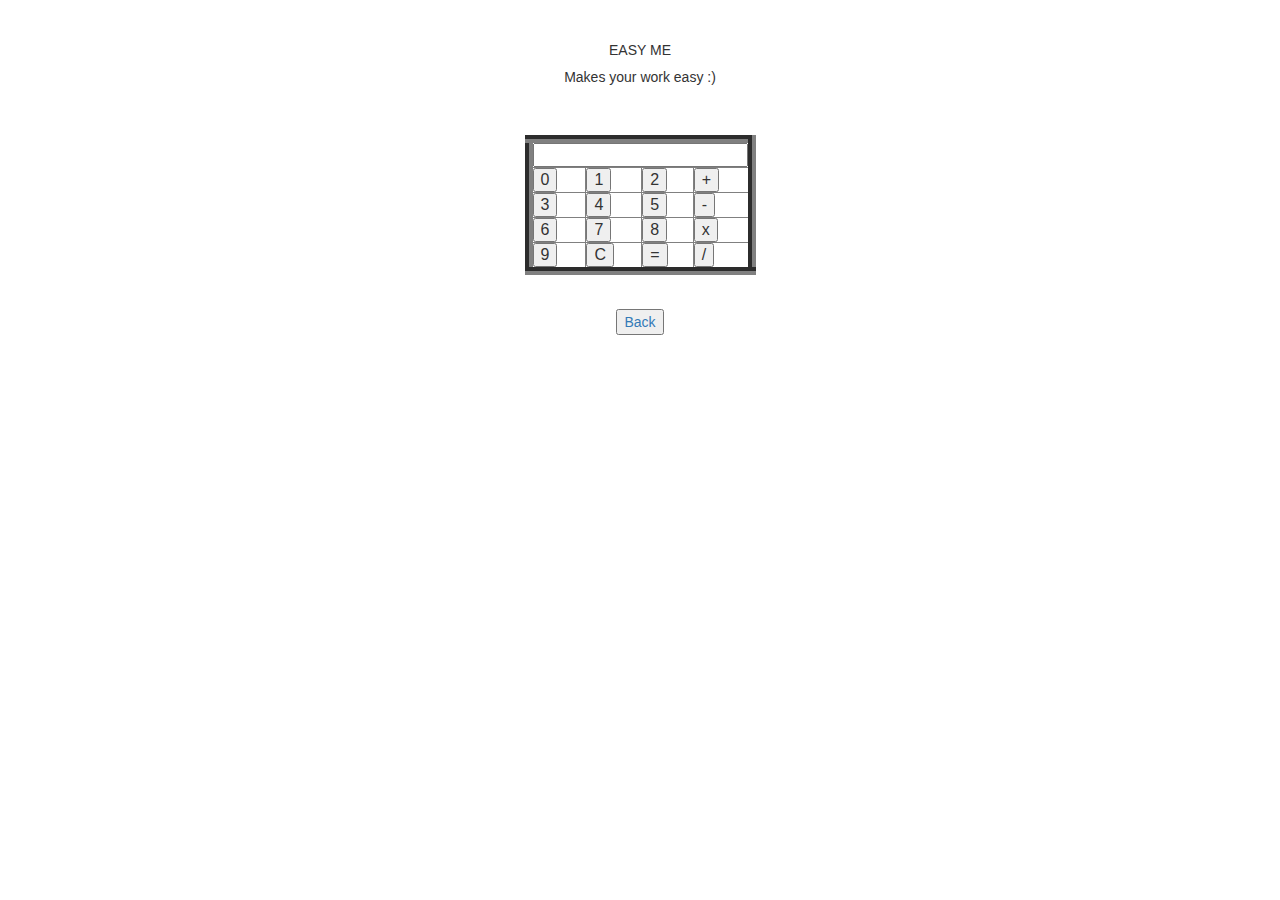
==== calci.html @ 1161d10e "adding .html files" ====
<html>
<head>
<title>EasyMe</title>
<!-- Material Design Lite -->
    <script src="https://code.getmdl.io/1.1.1/material.min.js"></script>
    <!-- Material Design icon font -->
    <link rel="stylesheet" href="https://fonts.googleapis.com/icon?family=Material+Icons">
 <link rel="stylesheet" href="http://cdnjs.cloudflare.com/ajax/libs/font-awesome/4.4.0/css/font-awesome.min.css">
 <link rel="stylesheet" href="https://code.getmdl.io/1.1.3/material.indigo-pink.min.css" /> 
<!--Bootstrap--->
 <meta charset="utf-8">
  <meta name="viewport" content="width=device-width, initial-scale=1">
  <link rel="stylesheet" href="http://maxcdn.bootstrapcdn.com/bootstrap/3.3.6/css/bootstrap.min.css">
  <script src="https://ajax.googleapis.com/ajax/libs/jquery/1.12.0/jquery.min.js"></script>
  <script src="http://maxcdn.bootstrapcdn.com/bootstrap/3.3.6/js/bootstrap.min.js"></script>

<!-- custom JS, if any, goes below this line -->
<script src="mongo.js"></script>
<script src="main.js"></script>
<!-- custom CSS, if any, goes below this line -->
<link rel="stylesheet" href="static/all.css">
<link rel="stylesheet" href="static/calculator.css">
</head>
<body>

<!-- body starts here -->

 <br><br>
<center>
<span class="mdl-layout-title"><span class="mdl-layout-title"><p1>EASY ME</p1><br> <h5>Makes your work easy :) </h5> 
</span></span>

<br><br>
<div class="container">

<form Name="calc">
<div class= "box">
<table border=8>
<tr>
<td colspan=4><input type=text Name="display"></td>
</tr>


<tr>
<td><input type=button class="button gray" value="0" OnClick="calc.display.value+='0'"></td>
<td><input type=button class="button gray" value="1" OnClick="calc.display.value+='1'"></td>
<td><input type=button class="button gray" value="2" OnClick="calc.display.value+='2'"></td>
<td><input type=button class="button orange" value="+" OnClick="calc.display.value+='+'"></td>
</tr>
<tr>
<td><input type=button class="button gray" value="3" OnClick="calc.display.value+='3'"></td>
<td><input type=button class="button gray" value="4" OnClick="calc.display.value+='4'"></td>
<td><input type=button class="button gray" value="5" OnClick="calc.display.value+='5'"></td>
<td><input type=button class="button orange" value="-" OnClick="calc.display.value+='-'"></td>
</tr>
<tr>
<td><input type=button class="button gray" value="6" OnClick="calc.display.value+='6'"></td>
<td><input type=button class="button gray" value="7" OnClick="calc.display.value+='7'"></td>
<td><input type=button class="button gray" value="8" OnClick="calc.display.value+='8'"></td>
<td><input type=button class="button orange" value="x" OnClick="calc.display.value+='*'"></td>
</tr>
<tr>
<td><input type=button class="button gray" value="9" OnClick="calc.display.value+='9'"></td>
<td><input type=button class="button yellow" value="C" OnClick="calc.display.value=''"></td>
<td><input type=button class="button magenta" value="=" OnClick="calc.display.value=eval(calc.display.value)"></td>
<td><input type=button class="button orange" value="/" OnClick="calc.display.value+='/'"></td>
</tr>

</table>
</div>
</div>
</form>

<br>
<a href="index1.html" >
<button class="mdl-button mdl-js-button mdl-button--raised mdl-js-ripple-effect mdl-button--accent" >
  Back
</button>
</a>
</body>
</html>
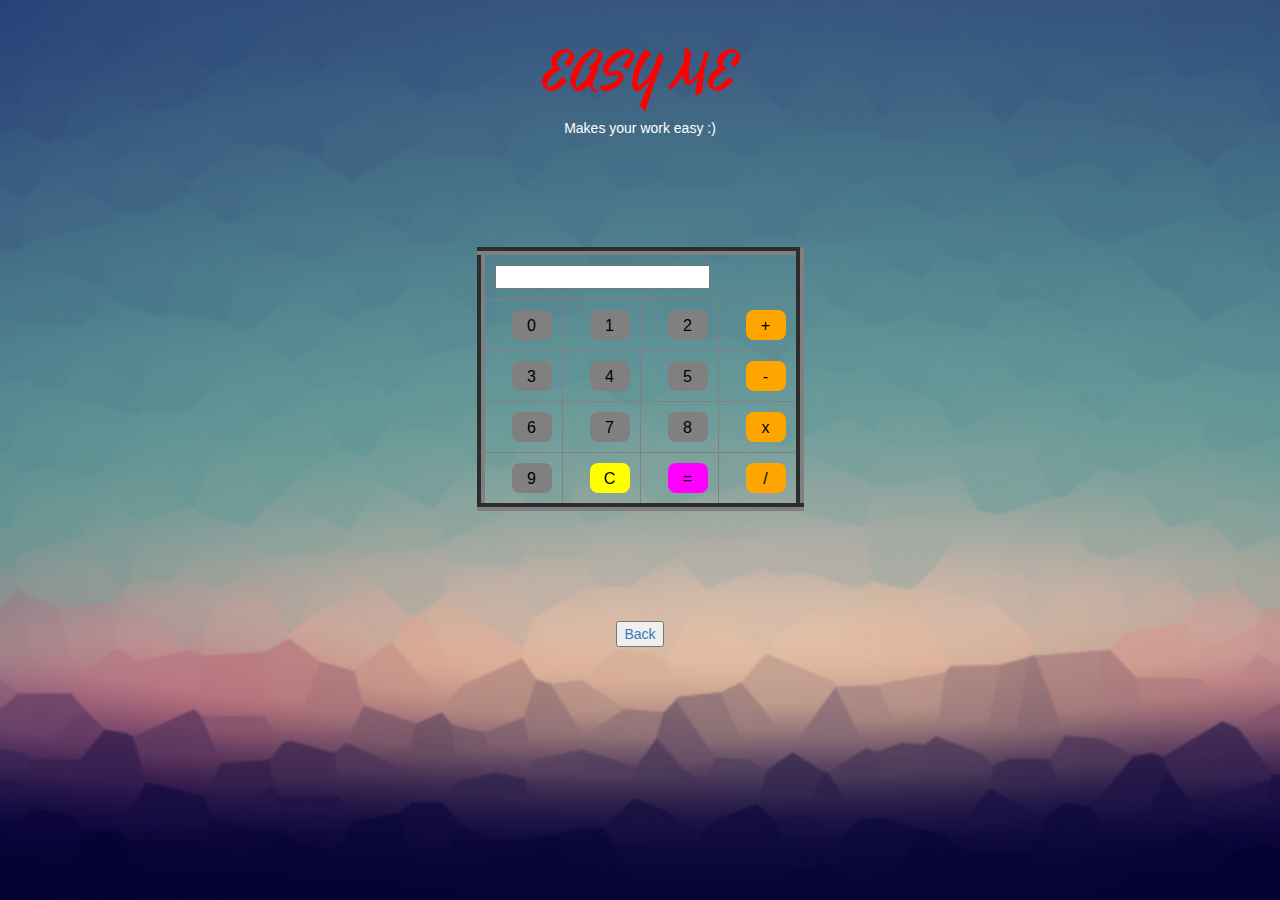
==== commit 820ebec7: "link changed" ====
--- a/calci.html
+++ b/calci.html
@@ -72,7 +72,7 @@
 </form>
 
 <br>
-<a href="index1.html" >
+<a href="index.html" >
 <button class="mdl-button mdl-js-button mdl-button--raised mdl-js-ripple-effect mdl-button--accent" >
   Back
 </button>
--- a/static/all.css
+++ b/static/all.css
@@ -0,0 +1,142 @@
+@import url(http://fonts.googleapis.com/css?family=Yesteryear);
+body {
+background-image: url('background.png');
+background-size: cover;
+}
+p1{
+  text-align:center;
+  font-family: 'Yesteryear', cursive;
+  font-size: 50px;
+  color: red;
+}
+h5
+{color: white;
+}
+.container
+{ width:50%;
+  color : gray;
+}
+.demo-card-square.mdl-card {
+  width: 320px;
+  height: 320px;
+}
+.demo-card-square > .mdl-card__title {
+  color: #fff;
+  background:
+    url('') bottom right 15% no-repeat #46B6AC;
+}
+.icon {
+  display: inline-block;
+  vertical-align: top;
+  overflow: hidden;
+  margin: 2px;
+  width: 300px;
+  height: 300px;
+  font-size: 0;
+  text-indent: -9999px;
+}
+.icon-cube {
+  position: relative;
+  -webkit-perspective: 800px;
+          perspective: 800px;
+  overflow: visible;
+}
+
+.icon-cube::before,
+.icon-cube::after {
+  display: block;
+  position: absolute;
+  top: 0;
+  left: 0;
+  width: 100%;
+  height: 100%;
+  content: "";
+  -webkit-transition: all 0.3s;
+          transition: all 0.3s;
+}
+
+.icon-cube::before {
+  z-index: 2;
+  background-color: #595959;
+}
+
+.icon-cube::after {
+  z-index: 1;
+  opacity: 0;
+  -webkit-transform: translateY(48px) rotateX(-90deg);
+          transform: translateY(48px) rotateX(-90deg);
+}
+
+.icon-cube:hover::before {
+  opacity: 0;
+  -webkit-transform: translateY(-48px) rotateX(90deg);
+          transform: translateY(-48px) rotateX(90deg);
+}
+
+.icon-cube:hover::after {
+  opacity: 1;
+  -webkit-transform: rotateX(0);
+          transform: rotateX(0);
+}
+
+/* facebook */
+.icon-cube.memo::before,
+.icon-cube.memo::after {
+  background-position: 0 0;
+   background-image: url("memo1.png");
+background-size: 300px 300px;
+}
+
+.icon-cube.memo::after {
+  background-color: #3b5998;
+ background-image: url("memo1.png");
+background-size: 300px 300px;
+}
+
+/* twitter */
+.icon-cube.calci::before,
+.icon-cube.calci::after {
+  background-position: 0px 0;
+   background-image: url("calci.png");
+background-size: cover;
+}
+
+.icon-cube.calci::after {
+  background-color: #4099ff;
+ background-image: url("calci.png");
+background-size: cover;
+
+}
+
+/* google plus */
+.icon-cube.cont::before,
+.icon-cube.cont::after {
+  background-position: 0 0;
+ background-image: url("contact.png");
+background-size: cover
+}
+
+.icon-cube.cont::after {
+  background-color: #d34836;
+ background-image: url("contact.png");
+background-size: cover;
+}
+
+
+/* rss */
+.icon-cube.cal::before,
+.icon-cube.cal::after {
+  background-position: 0 0;
+ background-image: url("cal.png");
+background-size: cover;
+}
+
+.icon-cube.cal::after {
+  background-color: #ee802f;
+ background-image: url("cal.png");
+background-size: cover;
+}
+
+}
+
+
--- a/static/calculator.css
+++ b/static/calculator.css
@@ -0,0 +1,61 @@
+h1
+ {
+    color: #ffd700;
+	text-align:center;
+	
+}
+
+table 
+{
+	padding: 25px;
+}
+
+
+.box
+{
+height:400px;
+width:350px;
+border-radius:10px;
+position:relative;
+top:60px;
+
+} 
+
+.button
+{
+	width:40px;
+height:30px;
+border:none;
+border-radius:8px;
+margin-left:17px;
+cursor:pointer;
+border-top:2px solid transparent;
+padding:5px;
+}
+
+td
+{ padding:10px;
+}
+.button.gray
+{
+color:black;
+background-color:grey;
+}
+
+.button.magenta
+{
+	color:black;
+	background-color:magenta;
+}
+
+.button.yellow
+{
+	color:black;
+	background-color:yellow;
+}
+
+.button.orange
+{
+	color:black;
+	background-color:orange;
+}
